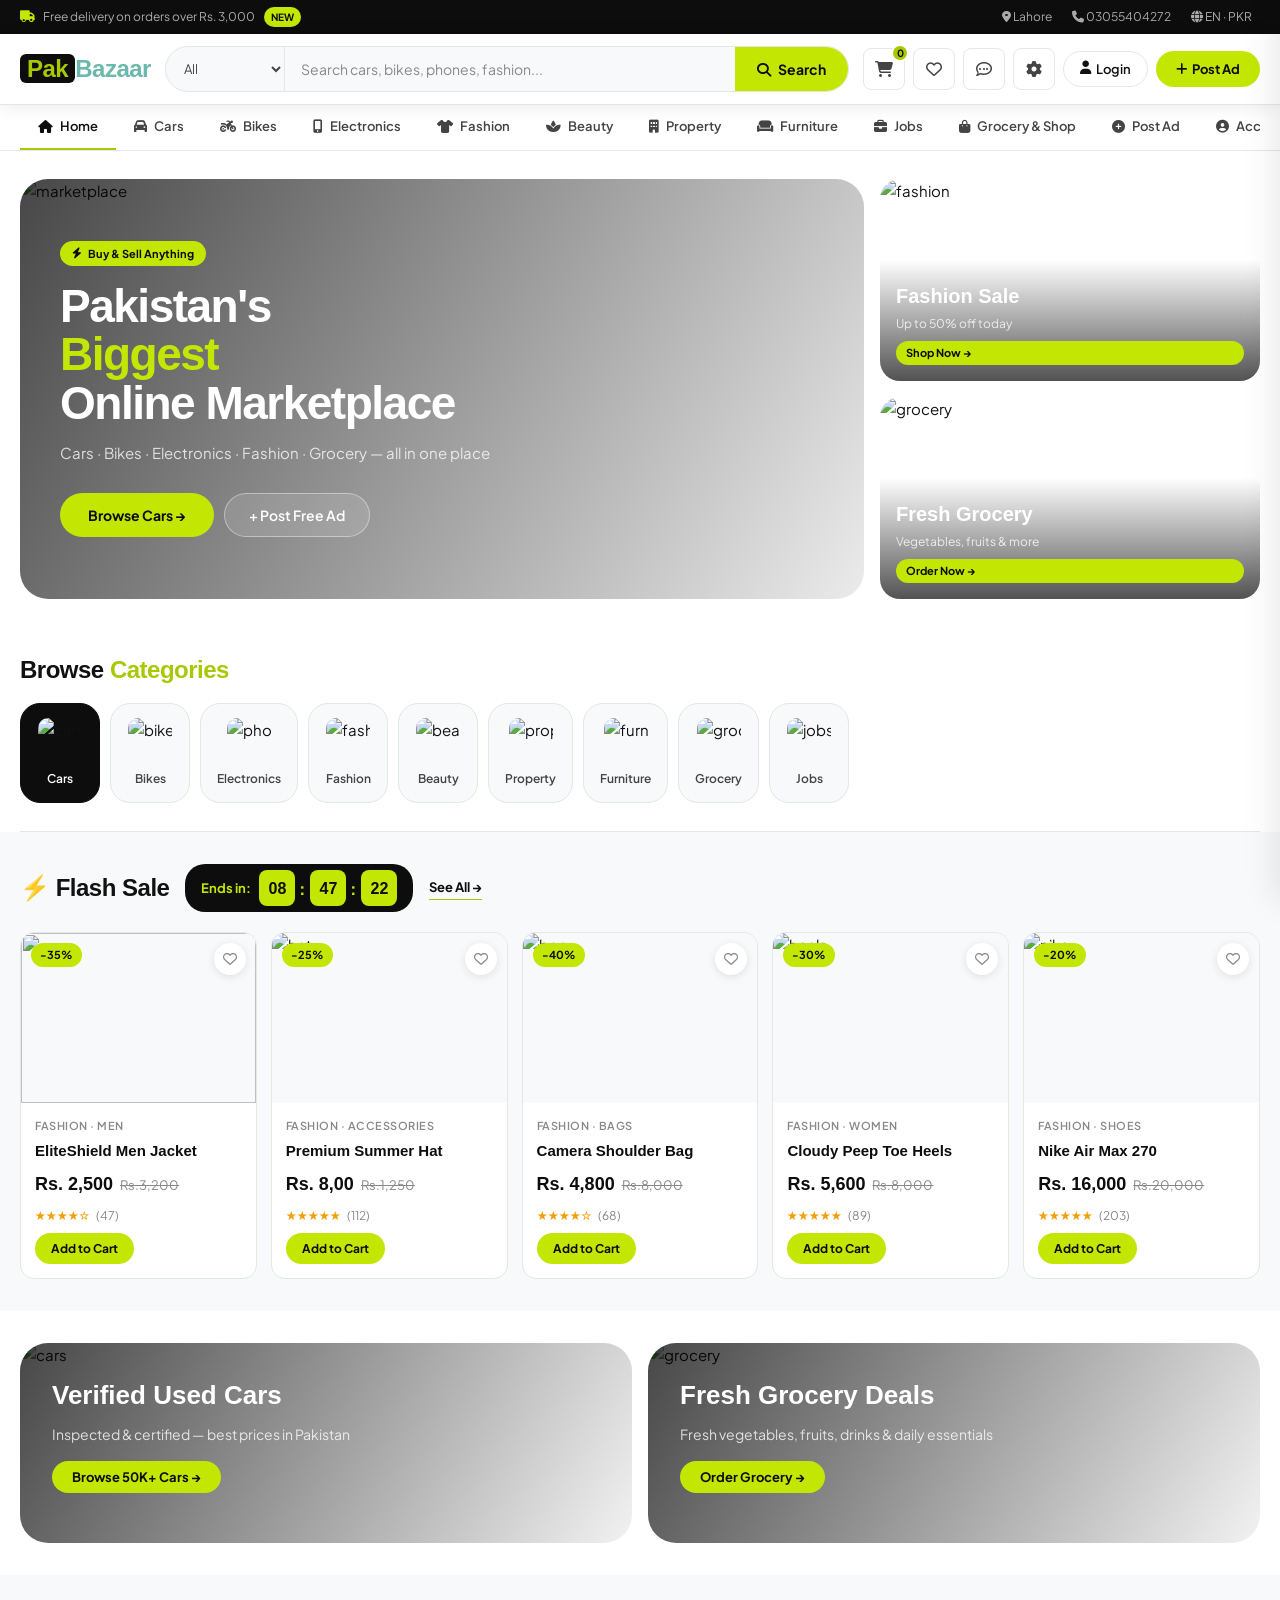
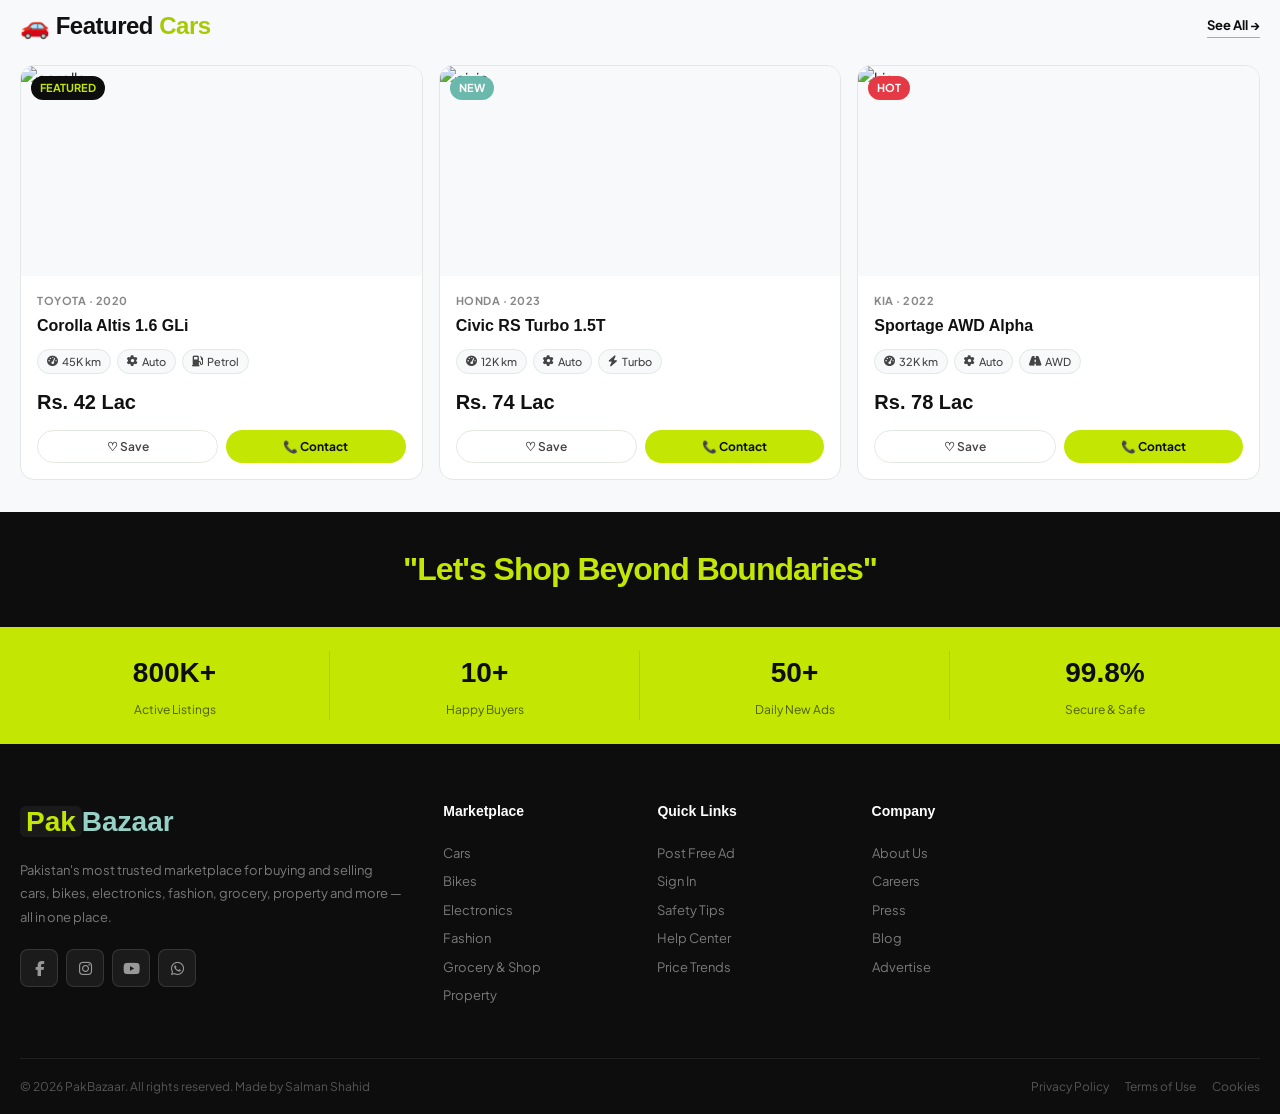
==== pakbazaar Website Project/index.html @ 48448689 "Pakistan first Online Marketplace" ====
<!DOCTYPE html>
<html lang="en">
<head>
  <meta charset="UTF-8">
  <meta name="viewport" content="width=device-width, initial-scale=1.0">
  <title>PakBazaar — Pakistan's Biggest Online Marketplace</title>
  <link href="https://fonts.googleapis.com/css2?family=Clash+Display:wght@400;500;600;700&family=Plus+Jakarta+Sans:wght@300;400;500;600;700&display=swap" rel="stylesheet">
  <link rel="stylesheet" href="https://cdnjs.cloudflare.com/ajax/libs/font-awesome/6.5.0/css/all.min.css">
  <link rel="stylesheet" href="css/style.css">
</head>
<body>

<div id="lbar"></div>
<div id="toast-wrap"></div>

<!-- ════════════════════════════════════════════
     SETTINGS MODAL
════════════════════════════════════════════ -->
<div class="modal-overlay" id="settingsModal">
  <div class="modal">
    <div class="modal-hd">
      <h3>⚙️ Settings</h3>
      <button class="modal-x" onclick="closeModal('settingsModal')">✕</button>
    </div>
    <div class="setting-sec">
      <h4>Theme</h4>
      <div class="theme-picks">
        <div class="tpick on" data-theme="light" onclick="setTheme('light',this)"><div class="swatch" style="background:#f8f9fa;border:2px solid #c3e703"></div>☀️ Light</div>
        <div class="tpick" data-theme="dark"  onclick="setTheme('dark',this)"><div class="swatch" style="background:#111;border:2px solid #c3e703"></div>🌙 Dark</div>
        <div class="tpick" data-theme="teal"  onclick="setTheme('teal',this)"><div class="swatch" style="background:#0d1a18;border:2px solid #96d1c7"></div>🌊 Teal</div>
        <div class="tpick" data-theme="warm"  onclick="setTheme('warm',this)"><div class="swatch" style="background:#1a0d00;border:2px solid #f59e0b"></div>🔥 Warm</div>
      </div>
    </div>
    <div class="setting-sec">
      <h4>Preferences</h4>
      <div class="tog-row"><div class="tog-info"><span>Featured Listings First</span><p>Show featured ads at the top</p></div><button class="toggle on" onclick="this.classList.toggle('on')"></button></div>
      <div class="tog-row"><div class="tog-info"><span>Push Notifications</span><p>Alerts for new ads &amp; messages</p></div><button class="toggle on" onclick="this.classList.toggle('on')"></button></div>
      <div class="tog-row"><div class="tog-info"><span>Email Alerts</span><p>Updates on saved searches</p></div><button class="toggle" onclick="this.classList.toggle('on')"></button></div>
      <div class="tog-row"><div class="tog-info"><span>Show Seller Phone</span><p>Display seller phone on listings</p></div><button class="toggle on" onclick="this.classList.toggle('on')"></button></div>
    </div>
    <div class="setting-sec">
      <h4>Language &amp; Region</h4>
      <div class="form-r2" style="display:grid;grid-template-columns:1fr 1fr;gap:12px">
        <div class="fgrp"><label class="fgrp label">Language</label><select class="finp"><option>English</option><option>اردو</option></select></div>
        <div class="fgrp"><label class="fgrp label">Currency</label><select class="finp"><option>PKR (Rs.)</option><option>USD ($)</option></select></div>
      </div>
    </div>
    <button class="btn-save-settings" onclick="saveSettings()">Save Changes</button>
  </div>
</div>

<!-- ════════════════════════════════════════════
     LOGIN / REGISTER MODAL
════════════════════════════════════════════ -->
<div class="modal-overlay" id="loginModal">
  <div class="modal" style="max-width:460px;width:100%">
    <div class="modal-hd">
      <h3 id="loginModalTitle">Welcome to PakBazaar 👋</h3>
      <button class="modal-x" onclick="closeModal('loginModal')">✕</button>
    </div>

    <!-- TABS -->
    <div class="login-tabs">
      <button class="ltab on" onclick="switchLoginTab('login',this)">Sign In</button>
      <button class="ltab" onclick="switchLoginTab('register',this)">Create Account</button>
    </div>

    <!-- ── SIGN IN FORM ── -->
    <div id="loginFormBody">
      <div class="fgrp" style="margin-bottom:14px">
        <label style="font-size:13px;font-weight:600;color:var(--text2);display:block;margin-bottom:5px">Email / Phone Number</label>
        <input type="text" id="loginEmail" class="finp" placeholder="Enter your email or phone">
      </div>
      <div class="fgrp" style="margin-bottom:16px">
        <label style="font-size:13px;font-weight:600;color:var(--text2);display:block;margin-bottom:5px">Password</label>
        <div style="position:relative">
          <input type="password" id="loginPass" class="finp" placeholder="Enter your password" style="padding-right:44px">
          <button onclick="togglePassVis('loginPass',this)" style="position:absolute;right:12px;top:50%;transform:translateY(-50%);background:none;border:none;color:var(--text3);cursor:pointer;font-size:15px"><i class="fas fa-eye"></i></button>
        </div>
      </div>
      <div style="display:flex;justify-content:space-between;align-items:center;margin-bottom:20px;font-size:13px">
        <label style="display:flex;align-items:center;gap:6px;cursor:pointer">
          <input type="checkbox" style="accent-color:var(--lime-dark)"> Remember me
        </label>
        <a href="#" style="color:var(--lime-dark);font-weight:600;text-decoration:none" onclick="toast('Password reset link sent!','inf')">Forgot password?</a>
      </div>
      <button class="btn-login-sub" onclick="doLogin()">
        <i class="fas fa-sign-in-alt" style="margin-right:8px"></i>Sign In
      </button>
      <div class="divider">or continue with</div>
      <div class="social-login">
        <button class="soc-btn" onclick="toast('Google login coming soon','inf')"><i class="fab fa-google" style="color:#ea4335"></i> Google</button>
        <button class="soc-btn" onclick="toast('Facebook login coming soon','inf')"><i class="fab fa-facebook" style="color:#1877f2"></i> Facebook</button>
      </div>
      <p style="text-align:center;margin-top:16px;font-size:13px;color:var(--text3)">
        New here? <a href="#" style="color:var(--lime-dark);font-weight:700;text-decoration:none" onclick="document.querySelectorAll('.ltab')[1].click()">Create a free account →</a>
      </p>
    </div>

    <!-- ── REGISTER FORM ── -->
    <div id="registerFormBody" style="display:none">
      <div style="display:grid;grid-template-columns:1fr 1fr;gap:12px;margin-bottom:12px">
        <div class="fgrp">
          <label style="font-size:13px;font-weight:600;color:var(--text2);display:block;margin-bottom:5px">First Name *</label>
          <input type="text" id="regFname" class="finp" placeholder="First name">
        </div>
        <div class="fgrp">
          <label style="font-size:13px;font-weight:600;color:var(--text2);display:block;margin-bottom:5px">Last Name</label>
          <input type="text" id="regLname" class="finp" placeholder="Last name">
        </div>
      </div>
      <div class="fgrp" style="margin-bottom:12px">
        <label style="font-size:13px;font-weight:600;color:var(--text2);display:block;margin-bottom:5px">Email Address *</label>
        <input type="email" id="regEmail" class="finp" placeholder="your@email.com">
      </div>
      <div class="fgrp" style="margin-bottom:12px">
        <label style="font-size:13px;font-weight:600;color:var(--text2);display:block;margin-bottom:5px">Phone Number *</label>
        <input type="tel" id="regPhone" class="finp" placeholder="03XX-XXXXXXX">
      </div>
      <div class="fgrp" style="margin-bottom:12px">
        <label style="font-size:13px;font-weight:600;color:var(--text2);display:block;margin-bottom:5px">Password * <small style="color:var(--text3)">(min 6 characters)</small></label>
        <div style="position:relative">
          <input type="password" id="regPass" class="finp" placeholder="Create a strong password" style="padding-right:44px">
          <button onclick="togglePassVis('regPass',this)" style="position:absolute;right:12px;top:50%;transform:translateY(-50%);background:none;border:none;color:var(--text3);cursor:pointer;font-size:15px"><i class="fas fa-eye"></i></button>
        </div>
      </div>
      <div class="fgrp" style="margin-bottom:20px">
        <label style="font-size:13px;font-weight:600;color:var(--text2);display:block;margin-bottom:5px">Confirm Password *</label>
        <input type="password" id="regPass2" class="finp" placeholder="Re-enter password">
      </div>
      <div style="background:rgba(195,231,3,0.08);border:1px solid rgba(195,231,3,0.25);border-radius:var(--r-sm);padding:12px;margin-bottom:16px;font-size:12px;color:var(--text2)">
        <i class="fas fa-shield-alt" style="color:var(--lime-dark);margin-right:6px"></i>
        Your data is safe. We never share personal info with third parties.
      </div>
      <button class="btn-login-sub" onclick="doRegister()">
        <i class="fas fa-user-plus" style="margin-right:8px"></i>Create Free Account
      </button>
      <p style="text-align:center;margin-top:14px;font-size:13px;color:var(--text3)">
        Already have an account? <a href="#" style="color:var(--lime-dark);font-weight:700;text-decoration:none" onclick="document.querySelectorAll('.ltab')[0].click()">Sign In →</a>
      </p>
    </div>

  </div>
</div>

<!-- ════════════════════════════════════════════
     CART PANEL
════════════════════════════════════════════ -->
<div class="cart-bg" id="cartBg"></div>
<div class="cart-panel" id="cartPanel">
  <div class="cart-hd">
    <h3>🛒 Cart (<span id="cCount">0</span>)</h3>
    <button class="modal-x" onclick="toggleCart()">✕</button>
  </div>
  <div class="cart-body" id="cartBody"></div>
  <div class="cart-ft">
    <div class="cart-total-row">
      <span>Total</span>
      <strong id="cartTotal">Rs. 0</strong>
    </div>
    <button class="btn-checkout" onclick="toast('Checkout coming soon! 🎉','inf');toggleCart()">Proceed to Checkout →</button>
  </div>
</div>

<!-- ════════════════════════════════════════════
     TOP BAR
════════════════════════════════════════════ -->
<div class="topbar">
  <div class="wrap">
    <div class="topbar-left">
      <i class="fas fa-truck" style="color:var(--lime)"></i>&nbsp;
      Free delivery on orders over Rs. 3,000
      <span class="topbar-pill">NEW</span>
    </div>
    <div class="topbar-right">
      <a href="#"><i class="fas fa-map-marker-alt"></i> Lahore</a>
      <a href="#"><i class="fas fa-phone"></i> 03055404272</a>
      <a href="#" onclick="openModal('settingsModal')"><i class="fas fa-globe"></i> EN · PKR</a>
    </div>
  </div>
</div>

<!-- ════════════════════════════════════════════
     HEADER
════════════════════════════════════════════ -->
<header>
  <div class="wrap">
    <div class="header-inner">

      <!-- Logo -->
      <a class="logo" href="#" onclick="navGo(document.querySelectorAll('.nitem')[0],'home')">
        <span class="logo-pak">Pak</span><span class="logo-baz">Bazaar</span>
      </a>

      <!-- Search -->
      <div class="search-bar">
        <select class="search-cat" onchange="updateSearchPlaceholder(this)">
          <option>All</option>
          <option>Cars</option>
          <option>Bikes</option>
          <option>Electronics</option>
          <option>Fashion</option>
          <option>Property</option>
          <option>Grocery</option>
        </select>
        <input type="text" class="search-inp" id="mainSearch" placeholder="Search cars, bikes, phones, fashion...">
        <button class="search-btn" onclick="doSearch()">
          <i class="fas fa-search"></i> Search
        </button>
      </div>

      <!-- Actions -->
      <div class="hdr-actions">
        <button class="hbtn" onclick="toggleCart()" title="Cart">
          <i class="fas fa-shopping-cart"></i>
          <span class="hbdg" id="cBadge">0</span>
        </button>
        <button class="hbtn" onclick="toast('Wishlist: 0 items','inf')" title="Wishlist">
          <i class="far fa-heart"></i>
        </button>
        <button class="hbtn" onclick="toast('No new messages','inf')" title="Messages">
          <i class="far fa-comment-dots"></i>
        </button>
        <button class="hbtn" onclick="openModal('settingsModal')" title="Settings">
          <i class="fas fa-cog"></i>
        </button>

        <!-- Login Button (shown when logged out) -->
        <button class="btn-login" id="headerLoginBtn" onclick="openModal('loginModal')">
          <i class="fas fa-user" style="margin-right:5px"></i>Login
        </button>

        <!-- User Chip (shown when logged in) -->
        <div class="user-chip" id="headerUserChip" onclick="navGo(document.querySelectorAll('.nitem')[11],'profile')">
          <div class="user-av" id="headerUserAv">?</div>
          <span class="user-name" id="headerUserName">User</span>
          <i class="fas fa-chevron-down" style="font-size:10px;color:var(--text3)"></i>
        </div>

        <button class="btn-post-ad" onclick="navGo(null,'sell')">
          <i class="fas fa-plus" style="margin-right:5px"></i>Post Ad
        </button>
      </div>
    </div>
  </div>
</header>

<!-- ════════════════════════════════════════════
     NAVIGATION
════════════════════════════════════════════ -->
<nav>
  <div class="wrap">
    <div class="nav-inner">
      <a class="nitem active" onclick="navGo(this,'home')"><i class="fas fa-home"></i> Home</a>
      <a class="nitem" onclick="navGo(this,'cars')"><i class="fas fa-car"></i> Cars</a>
      <a class="nitem" onclick="navGo(this,'bikes')"><i class="fas fa-motorcycle"></i> Bikes</a>
      <a class="nitem" onclick="navGo(this,'electronics')"><i class="fas fa-mobile-alt"></i> Electronics</a>
      <a class="nitem" onclick="navGo(this,'fashion')"><i class="fas fa-tshirt"></i> Fashion</a>
      <a class="nitem" onclick="navGo(this,'beauty')"><i class="fas fa-spa"></i> Beauty</a>
      <a class="nitem" onclick="navGo(this,'property')"><i class="fas fa-building"></i> Property</a>
      <a class="nitem" onclick="navGo(this,'furniture')"><i class="fas fa-couch"></i> Furniture</a>
      <a class="nitem" onclick="navGo(this,'jobs')"><i class="fas fa-briefcase"></i> Jobs</a>
      <a class="nitem" onclick="navGo(this,'shop')"><i class="fas fa-shopping-bag"></i> Grocery &amp; Shop</a>
      <a class="nitem" onclick="navGo(this,'sell')"><i class="fas fa-plus-circle"></i> Post Ad</a>
      <a class="nitem" onclick="navGo(this,'profile')"><i class="fas fa-user-circle"></i> Account</a>
    </div>
  </div>
</nav>

<!-- ════════════════════════════════════════════
     PAGE SECTIONS
════════════════════════════════════════════ -->

<!-- ── HOME ── -->
<div id="page-home" class="page-sec active fade-up">
  <div class="wrap">
    <div class="hero-section">
      <div class="hero-grid">
        <div class="hero-main" onclick="navGo(document.querySelectorAll('.nitem')[1],'cars')">
          <img src="https://images.unsplash.com/photo-1544636331-e26879cd4d9b?w=900&h=500&fit=crop" alt="marketplace">
          <div class="hero-overlay"></div>
          <div class="hero-content">
            <div class="hero-tag"><i class="fas fa-bolt"></i> Buy &amp; Sell Anything</div>
            <h1 class="hero-h1">Pakistan's<br><em>Biggest</em><br>Online Marketplace</h1>
            <p class="hero-sub">Cars · Bikes · Electronics · Fashion · Grocery — all in one place</p>
            <div class="hero-btns">
              <button class="hbtn-solid" onclick="event.stopPropagation();navGo(document.querySelectorAll('.nitem')[1],'cars')">Browse Cars →</button>
              <button class="hbtn-ghost" onclick="event.stopPropagation();navGo(null,'sell')">+ Post Free Ad</button>
            </div>
          </div>
        </div>
        <div class="hero-side">
          <div class="hero-card" onclick="navGo(document.querySelectorAll('.nitem')[4],'fashion')">
            <img src="https://images.unsplash.com/photo-1512436991641-6745cdb1723f?w=500&h=260&fit=crop" alt="fashion">
            <div class="hero-card-ov"></div>
            <div class="hero-card-body"><h3>Fashion Sale</h3><p>Up to 50% off today</p><span class="hero-card-badge">Shop Now →</span></div>
          </div>
          <div class="hero-card" onclick="navGo(document.querySelectorAll('.nitem')[9],'shop')">
            <img src="https://images.unsplash.com/photo-1542838132-92c53300491e?w=500&h=260&fit=crop" alt="grocery">
            <div class="hero-card-ov"></div>
            <div class="hero-card-body"><h3>Fresh Grocery</h3><p>Vegetables, fruits &amp; more</p><span class="hero-card-badge">Order Now →</span></div>
          </div>
        </div>
      </div>
    </div>
  </div>

  <!-- CATEGORY STRIP -->
  <div class="wrap">
    <div class="cat-strip">
      <div class="sec-head" style="margin-bottom:14px"><h2 class="sec-title">Browse <span>Categories</span></h2></div>
      <div class="cat-scroll">
        <div class="cat-pill active" onclick="navGo(document.querySelectorAll('.nitem')[1],'cars')"><img src="https://images.unsplash.com/photo-1492144534655-ae79c964c9d7?w=80&h=80&fit=crop" alt="cars"><span>Cars</span></div>
        <div class="cat-pill" onclick="navGo(document.querySelectorAll('.nitem')[2],'bikes')"><img src="https://images.unsplash.com/photo-1568772585407-9361f9bf3a87?w=80&h=80&fit=crop" alt="bikes"><span>Bikes</span></div>
        <div class="cat-pill" onclick="navGo(document.querySelectorAll('.nitem')[3],'electronics')"><img src="https://images.unsplash.com/photo-1511707171634-5f897ff02aa9?w=80&h=80&fit=crop" alt="phones"><span>Electronics</span></div>
        <div class="cat-pill" onclick="navGo(document.querySelectorAll('.nitem')[4],'fashion')"><img src="https://images.unsplash.com/photo-1445205170230-053b83016050?w=80&h=80&fit=crop" alt="fashion"><span>Fashion</span></div>
        <div class="cat-pill" onclick="navGo(document.querySelectorAll('.nitem')[5],'beauty')"><img src="https://images.unsplash.com/photo-1522335789203-aabd1fc54bc9?w=80&h=80&fit=crop" alt="beauty"><span>Beauty</span></div>
        <div class="cat-pill" onclick="navGo(document.querySelectorAll('.nitem')[6],'property')"><img src="https://images.unsplash.com/photo-1560518883-ce09059eeffa?w=80&h=80&fit=crop" alt="property"><span>Property</span></div>
        <div class="cat-pill" onclick="navGo(document.querySelectorAll('.nitem')[7],'furniture')"><img src="https://images.unsplash.com/photo-1555041469-a586c61ea9bc?w=80&h=80&fit=crop" alt="furniture"><span>Furniture</span></div>
        <div class="cat-pill" onclick="navGo(document.querySelectorAll('.nitem')[9],'shop')"><img src="https://images.unsplash.com/photo-1542838132-92c53300491e?w=80&h=80&fit=crop" alt="grocery"><span>Grocery</span></div>
        <div class="cat-pill" onclick="navGo(document.querySelectorAll('.nitem')[8],'jobs')"><img src="https://images.unsplash.com/photo-1454165804606-c3d57bc86b40?w=80&h=80&fit=crop" alt="jobs"><span>Jobs</span></div>
      </div>
    </div>
  </div>

  <!-- FLASH SALE -->
  <div class="flash-section">
    <div class="wrap">
      <div class="flash-head">
        <h2 class="sec-title">⚡ Flash Sale</h2>
        <div class="flash-tag">Ends in: <div class="countdown"><div class="cd-block" id="cdH">08</div><span class="cd-sep">:</span><div class="cd-block" id="cdM">47</div><span class="cd-sep">:</span><div class="cd-block" id="cdS">23</div></div></div>
        <a class="see-all" onclick="navGo(document.querySelectorAll('.nitem')[4],'fashion')">See All →</a>
      </div>
      <div class="grid-5">
        <div class="pcard"><div class="pcard-img pcard-img-sm"><img src="https://tse3.mm.bing.net/th/id/OIP.BrN7P2YJY-Qd3UQMEGteCgHaHa?w=800&h=800&rs=1&pid=ImgDetMain&o=7&rm=3 alt="jacket"><span class="badge badge-sale">-35%</span><button class="pcard-wish" onclick="toggleWish(this)"><i class="far fa-heart"></i></button></div><div class="pcard-body"><div class="pcard-cat">Fashion · Men</div><div class="pcard-name">EliteShield Men Jacket</div><div class="pcard-price-wrap"><span class="pcard-price">Rs. 2,500</span><span class="pcard-old">Rs.3,200</span></div><div class="pcard-stars">★★★★☆ <span>(47)</span></div><button class="btn-lime" onclick="addToCart('EliteShield Jacket',8500,'https://images.unsplash.com/photo-1495707902641-75cac588d2e9?w=150&h=150&fit=crop')">Add to Cart</button></div></div>
        <div class="pcard"><div class="pcard-img pcard-img-sm"><img src="https://images.unsplash.com/photo-1521369909029-2afed882baee?w=350&h=200&fit=crop" alt="hat"><span class="badge badge-sale">-25%</span><button class="pcard-wish" onclick="toggleWish(this)"><i class="far fa-heart"></i></button></div><div class="pcard-body"><div class="pcard-cat">Fashion · Accessories</div><div class="pcard-name">Premium Summer Hat</div><div class="pcard-price-wrap"><span class="pcard-price">Rs. 8,00</span><span class="pcard-old">Rs.1,250</span></div><div class="pcard-stars">★★★★★ <span>(112)</span></div><button class="btn-lime" onclick="addToCart('Summer Hat',2200,'https://images.unsplash.com/photo-1521369909029-2afed882baee?w=150&h=150&fit=crop')">Add to Cart</button></div></div>
        <div class="pcard"><div class="pcard-img pcard-img-sm"><img src="https://images.unsplash.com/photo-1553062407-98eeb64c6a62?w=350&h=200&fit=crop" alt="bag"><span class="badge badge-sale">-40%</span><button class="pcard-wish" onclick="toggleWish(this)"><i class="far fa-heart"></i></button></div><div class="pcard-body"><div class="pcard-cat">Fashion · Bags</div><div class="pcard-name">Camera Shoulder Bag</div><div class="pcard-price-wrap"><span class="pcard-price">Rs. 4,800</span><span class="pcard-old">Rs.8,000</span></div><div class="pcard-stars">★★★★☆ <span>(68)</span></div><button class="btn-lime" onclick="addToCart('Shoulder Bag',4800,'https://images.unsplash.com/photo-1553062407-98eeb64c6a62?w=150&h=150&fit=crop')">Add to Cart</button></div></div>
        <div class="pcard"><div class="pcard-img pcard-img-sm"><img src="https://images.unsplash.com/photo-1543163521-1bf539c55dd2?w=350&h=200&fit=crop" alt="heels"><span class="badge badge-sale">-30%</span><button class="pcard-wish" onclick="toggleWish(this)"><i class="far fa-heart"></i></button></div><div class="pcard-body"><div class="pcard-cat">Fashion · Women</div><div class="pcard-name">Cloudy Peep Toe Heels</div><div class="pcard-price-wrap"><span class="pcard-price">Rs. 5,600</span><span class="pcard-old">Rs.8,000</span></div><div class="pcard-stars">★★★★★ <span>(89)</span></div><button class="btn-lime" onclick="addToCart('Peep Toe Heels',5600,'https://images.unsplash.com/photo-1543163521-1bf539c55dd2?w=150&h=150&fit=crop')">Add to Cart</button></div></div>
        <div class="pcard"><div class="pcard-img pcard-img-sm"><img src="https://images.unsplash.com/photo-1542291026-7eec264c27ff?w=350&h=200&fit=crop" alt="nike"><span class="badge badge-sale">-20%</span><button class="pcard-wish" onclick="toggleWish(this)"><i class="far fa-heart"></i></button></div><div class="pcard-body"><div class="pcard-cat">Fashion · Shoes</div><div class="pcard-name">Nike Air Max 270</div><div class="pcard-price-wrap"><span class="pcard-price">Rs. 16,000</span><span class="pcard-old">Rs.20,000</span></div><div class="pcard-stars">★★★★★ <span>(203)</span></div><button class="btn-lime" onclick="addToCart('Nike Air Max 270',16000,'https://images.unsplash.com/photo-1542291026-7eec264c27ff?w=150&h=150&fit=crop')">Add to Cart</button></div></div>
      </div>
    </div>
  </div>

  <!-- PROMO BANNERS -->
  <div class="wrap">
    <div class="promo-row">
      <div class="promo-card" onclick="navGo(document.querySelectorAll('.nitem')[1],'cars')"><img src="https://images.unsplash.com/photo-1503376780353-7e6692767b70?w=700&h=260&fit=crop" alt="cars"><div class="promo-ov"></div><div class="promo-body"><h3>Verified Used Cars</h3><p>Inspected &amp; certified — best prices in Pakistan</p><button class="btn-promo">Browse 50K+ Cars →</button></div></div>
      <div class="promo-card" onclick="navGo(document.querySelectorAll('.nitem')[9],'shop')"><img src="https://images.unsplash.com/photo-1542838132-92c53300491e?w=700&h=260&fit=crop" alt="grocery"><div class="promo-ov"></div><div class="promo-body"><h3>Fresh Grocery Deals</h3><p>Fresh vegetables, fruits, drinks &amp; daily essentials</p><button class="btn-promo">Order Grocery →</button></div></div>
    </div>
  </div>

  <!-- FEATURED CARS -->
  <div style="background:var(--off);padding:32px 0">
    <div class="wrap">
      <div class="sec-head"><h2 class="sec-title">🚗 Featured <span>Cars</span></h2><a class="see-all" onclick="navGo(document.querySelectorAll('.nitem')[1],'cars')">See All →</a></div>
      <div class="grid-3">
        <div class="car-card"><div class="car-img-wrap" style="position:relative;height:210px;overflow:hidden"><img src="https://cache2.pakwheels.com/ad_pictures/7409/toyota-corolla-altis-1-6-automatic-2020-74094989.jpg" alt="corolla" style="width:100%;height:100%;object-fit:cover"><span class="badge badge-feat" style="position:absolute;top:10px;left:10px">FEATURED</span></div><div class="car-body" style="padding:16px"><div class="car-make">Toyota · 2020</div><div class="car-name" style="font-family:var(--font-head);font-size:16px;font-weight:700;margin:3px 0 10px">Corolla Altis 1.6 GLi</div><div class="car-specs"><span class="car-spec"><i class="fas fa-tachometer-alt"></i> 45K km</span><span class="car-spec"><i class="fas fa-cog"></i> Auto</span><span class="car-spec"><i class="fas fa-gas-pump"></i> Petrol</span></div><div class="car-price">Rs. 42 Lac</div><div class="car-foot" style="display:flex;gap:8px"><button class="btn-outline" onclick="toggleWish(this)" style="flex:1">♡ Save</button><button class="btn-lime" onclick="toast('Contact opened','inf')" style="flex:1">📞 Contact</button></div></div></div>
        <div class="car-card"><div class="car-img-wrap" style="position:relative;height:210px;overflow:hidden"><img src="https://carsforsalepk.com/wp-content/uploads/2024/07/Honda-Civic-RS-Turbo.webp" alt="civic" style="width:100%;height:100%;object-fit:cover"><span class="badge badge-new" style="position:absolute;top:10px;left:10px">NEW</span></div><div class="car-body" style="padding:16px"><div class="car-make">Honda · 2023</div><div class="car-name" style="font-family:var(--font-head);font-size:16px;font-weight:700;margin:3px 0 10px">Civic RS Turbo 1.5T</div><div class="car-specs"><span class="car-spec"><i class="fas fa-tachometer-alt"></i> 12K km</span><span class="car-spec"><i class="fas fa-cog"></i> Auto</span><span class="car-spec"><i class="fas fa-bolt"></i> Turbo</span></div><div class="car-price">Rs. 74 Lac</div><div class="car-foot" style="display:flex;gap:8px"><button class="btn-outline" onclick="toggleWish(this)" style="flex:1">♡ Save</button><button class="btn-lime" onclick="toast('Contact opened','inf')" style="flex:1">📞 Contact</button></div></div></div>
        <div class="car-card"><div class="car-img-wrap" style="position:relative;height:210px;overflow:hidden"><img src="https://static.wixstatic.com/media/298a38_80c72536e4b741b6943f39ed561b6866~mv2.jpg/v1/fill/w_1280,h_712,al_c/298a38_80c72536e4b741b6943f39ed561b6866~mv2.jpg" alt="kia" style="width:100%;height:100%;object-fit:cover"><span class="badge badge-hot" style="position:absolute;top:10px;left:10px">HOT</span></div><div class="car-body" style="padding:16px"><div class="car-make">Kia · 2022</div><div class="car-name" style="font-family:var(--font-head);font-size:16px;font-weight:700;margin:3px 0 10px">Sportage AWD Alpha</div><div class="car-specs"><span class="car-spec"><i class="fas fa-tachometer-alt"></i> 32K km</span><span class="car-spec"><i class="fas fa-cog"></i> Auto</span><span class="car-spec"><i class="fas fa-road"></i> AWD</span></div><div class="car-price">Rs. 78 Lac</div><div class="car-foot" style="display:flex;gap:8px"><button class="btn-outline" onclick="toggleWish(this)" style="flex:1">♡ Save</button><button class="btn-lime" onclick="toast('Contact opened','inf')" style="flex:1">📞 Contact</button></div></div></div>
      </div>
    </div>
  </div>
<!-- QUOTE -->
  <div class="quote-strip"><div class="wrap"><blockquote>"Let's Shop Beyond Boundaries"</blockquote></div></div>
  <!-- STATS -->
  <div class="stats-bar">
    <div class="wrap">
      <div class="stats-inner">
        <div class="stat-item"><strong>800K+</strong><span>Active Listings</span></div>
        <div class="stat-item"><strong>10+</strong><span>Happy Buyers</span></div>
        <div class="stat-item"><strong>50+</strong><span>Daily New Ads</span></div>
        <div class="stat-item"><strong>99.8%</strong><span>Secure &amp; Safe</span></div>
      </div>
    </div>
  </div>
</div>
<!-- END HOME -->

<!-- Other pages injected by pages.js -->
<div id="page-cars"        class="page-sec fade-up"></div>
<div id="page-bikes"       class="page-sec fade-up"></div>
<div id="page-electronics" class="page-sec fade-up"></div>
<div id="page-fashion"     class="page-sec fade-up"></div>
<div id="page-beauty"      class="page-sec fade-up"></div>
<div id="page-property"    class="page-sec fade-up"></div>
<div id="page-furniture"   class="page-sec fade-up"></div>
<div id="page-jobs"        class="page-sec fade-up"></div>
<div id="page-shop"        class="page-sec fade-up"></div>
<div id="page-sell"        class="page-sec fade-up"></div>
<div id="page-profile"     class="page-sec fade-up"></div>

<!-- ════════════════════════════════════════════
     FOOTER
════════════════════════════════════════════ -->
<footer>
  <div class="wrap">
    <div class="footer-grid">
      <div>
        <div class="flogo"><span class="fl-pak">Pak</span><span class="fl-baz">Bazaar</span></div>
        <p class="fdesc">Pakistan's most trusted marketplace for buying and selling cars, bikes, electronics, fashion, grocery, property and more — all in one place.</p>
        <div class="fsocial">
          <a class="fsc" href="#"><i class="fab fa-facebook-f"></i></a>
          <a class="fsc" href="#"><i class="fab fa-instagram"></i></a>
          <a class="fsc" href="#"><i class="fab fa-youtube"></i></a>
          <a class="fsc" href="#"><i class="fab fa-whatsapp"></i></a>
        </div>
      </div>
      <div class="fcol"><h4>Marketplace</h4><ul><li><a href="#" onclick="navGo(null,'cars')">Cars</a></li><li><a href="#" onclick="navGo(null,'bikes')">Bikes</a></li><li><a href="#" onclick="navGo(null,'electronics')">Electronics</a></li><li><a href="#" onclick="navGo(null,'fashion')">Fashion</a></li><li><a href="#" onclick="navGo(null,'shop')">Grocery &amp; Shop</a></li><li><a href="#" onclick="navGo(null,'property')">Property</a></li></ul></div>
      <div class="fcol"><h4>Quick Links</h4><ul><li><a href="#" onclick="navGo(null,'sell')">Post Free Ad</a></li><li><a href="#" onclick="openModal('loginModal')">Sign In</a></li><li><a href="#">Safety Tips</a></li><li><a href="#">Help Center</a></li><li><a href="#">Price Trends</a></li></ul></div>
      <div class="fcol"><h4>Company</h4><ul><li><a href="#">About Us</a></li><li><a href="#">Careers</a></li><li><a href="#">Press</a></li><li><a href="#">Blog</a></li><li><a href="#">Advertise</a></li></ul></div>
     
    </div>
    <div class="fbot">
      <span>© 2026 PakBazaar. All rights reserved. Made by Salman Shahid</span>
      <div><a href="#">Privacy Policy</a><a href="#">Terms of Use</a><a href="#">Cookies</a></div>
    </div>
  </div>
</footer>

<!-- ════════════════════════════════════════════
     SCRIPTS
════════════════════════════════════════════ -->
<script src="js/main.js"></script>
<script src="js/pages.js"></script>

<!-- Extra inline helpers -->
<script>
// Password visibility toggle
function togglePassVis(inputId, btn) {
  const inp = document.getElementById(inputId);
  if (!inp) return;
  if (inp.type === 'password') {
    inp.type = 'text';
    btn.innerHTML = '<i class="fas fa-eye-slash"></i>';
  } else {
    inp.type = 'password';
    btn.innerHTML = '<i class="fas fa-eye"></i>';
  }
}

// Update header user avatar initials when user logs in
const _origRefresh = window.refreshAuthUI;
window.refreshAuthUI = function() {
  if (_origRefresh) _origRefresh();
  const user = getCurrentUser();
  const avEl = document.getElementById('headerUserAv');
  if (avEl && user) avEl.textContent = user.avatar || '?';
  // Also re-render profile if on profile page
  if (document.getElementById('profileContent')) renderProfileContent();
};
</script>
</body>
</html>
---- pakbazaar Website Project/css/style.css ----
/* ================================================================
   PakBazaar — Main Stylesheet
   ================================================================ */

:root {
  --lime: #c3e703;
  --lime-dark: #a8c902;
  --lime-light: #d4f229;
  --teal: #96d1c7;
  --teal-dark: #6bb8ac;
  --ink: #0d0d0d;
  --ink2: #1a1a1a;
  --ink3: #2a2a2a;
  --white: #ffffff;
  --off: #f8f9fa;
  --off2: #f0f2f0;
  --border: #e2e8e2;
  --border2: #d4dbd4;
  --text: #111111;
  --text2: #444444;
  --text3: #888888;
  --red: #e63946;
  --green: #2ec27e;
  --blue: #3b82f6;
  --amber: #f59e0b;
  --shadow: 0 2px 16px rgba(0,0,0,0.08);
  --shadow-md: 0 4px 28px rgba(0,0,0,0.12);
  --shadow-lg: 0 8px 48px rgba(0,0,0,0.16);
  --r: 14px;
  --r-sm: 8px;
  --r-lg: 20px;
  --r-xl: 28px;
  --font-head: 'Clash Display', sans-serif;
  --font-body: 'Plus Jakarta Sans', sans-serif;
}

/* ── RESET ── */
*, *::before, *::after { margin: 0; padding: 0; box-sizing: border-box; }
html { scroll-behavior: smooth; }
body {
  font-family: var(--font-body);
  background: var(--white);
  color: var(--text);
  font-size: 15px;
  line-height: 1.6;
}
a { text-decoration: none; color: inherit; }
img { display: block; width: 100%; height: 100%; object-fit: cover; }
button { cursor: pointer; font-family: var(--font-body); }
input, select, textarea { font-family: var(--font-body); }

/* ── SCROLLBAR ── */
::-webkit-scrollbar { width: 5px; height: 5px; }
::-webkit-scrollbar-track { background: var(--off); }
::-webkit-scrollbar-thumb { background: var(--lime-dark); border-radius: 3px; }

/* ── LAYOUT ── */
.wrap { max-width: 1320px; margin: 0 auto; padding: 0 20px; }

/* ── TOPBAR ── */
.topbar { background: var(--ink); padding: 7px 0; font-size: 12px; }
.topbar .wrap { display: flex; justify-content: space-between; align-items: center; }
.topbar-left, .topbar-right { display: flex; align-items: center; gap: 4px; color: rgba(255,255,255,0.65); }
.topbar a { color: rgba(255,255,255,0.65); margin: 0 8px; transition: color 0.2s; }
.topbar a:hover { color: var(--lime); }
.topbar-pill { background: var(--lime); color: var(--ink); font-size: 10px; font-weight: 700; padding: 2px 7px; border-radius: 20px; margin-left: 5px; }

/* ── HEADER ── */
header { background: var(--white); border-bottom: 1px solid var(--border); position: sticky; top: 0; z-index: 999; box-shadow: var(--shadow); }
.header-inner { display: flex; align-items: center; gap: 14px; padding: 12px 0; }

/* Logo */
.logo { font-family: var(--font-head); font-size: 24px; font-weight: 700; color: var(--ink); white-space: nowrap; letter-spacing: -0.5px; }
.logo .logo-pak { color: var(--lime-dark); background: var(--ink); padding: 1px 7px; border-radius: 6px; }
.logo .logo-baz { color: var(--teal-dark); }

/* Search */
.search-bar { flex: 1; display: flex; align-items: center; background: var(--off); border: 1.5px solid var(--border); border-radius: 50px; overflow: hidden; transition: border-color 0.2s; }
.search-bar:focus-within { border-color: var(--lime-dark); }
.search-cat { padding: 0 14px; height: 44px; background: transparent; border: none; border-right: 1px solid var(--border); color: var(--text2); font-size: 13px; outline: none; cursor: pointer; }
.search-inp { flex: 1; border: none; background: transparent; padding: 0 16px; height: 44px; font-size: 14px; color: var(--text); outline: none; }
.search-inp::placeholder { color: var(--text3); }
.search-btn { background: var(--lime); border: none; padding: 0 22px; height: 44px; font-size: 14px; font-weight: 700; color: var(--ink); transition: background 0.2s; white-space: nowrap; }
.search-btn:hover { background: var(--lime-dark); }
.search-btn i { margin-right: 5px; }

/* Header Actions */
.hdr-actions { display: flex; align-items: center; gap: 8px; }
.hbtn { width: 42px; height: 42px; border-radius: var(--r-sm); border: 1.5px solid var(--border); background: var(--white); color: var(--text2); display: flex; align-items: center; justify-content: center; font-size: 16px; position: relative; transition: all 0.2s; }
.hbtn:hover { border-color: var(--lime-dark); background: var(--off); color: var(--ink); }
.hbdg { position: absolute; top: -5px; right: -5px; width: 18px; height: 18px; background: var(--lime-dark); color: var(--ink); border-radius: 50%; font-size: 10px; font-weight: 700; display: flex; align-items: center; justify-content: center; border: 2px solid var(--white); }
.btn-login { border: 1.5px solid var(--border); background: var(--white); color: var(--text); padding: 9px 16px; border-radius: 50px; font-size: 13px; font-weight: 600; transition: all 0.2s; white-space: nowrap; }
.btn-login:hover { border-color: var(--ink); background: var(--ink); color: var(--white); }
.btn-post-ad { background: var(--lime); border: none; color: var(--ink); padding: 10px 20px; border-radius: 50px; font-size: 13px; font-weight: 700; transition: all 0.2s; white-space: nowrap; }
.btn-post-ad:hover { background: var(--lime-dark); transform: translateY(-1px); }

/* ── NAVIGATION ── */
nav { background: var(--white); border-bottom: 1px solid var(--border); }
.nav-inner { display: flex; overflow-x: auto; scrollbar-width: none; }
.nav-inner::-webkit-scrollbar { display: none; }
.nitem { display: flex; align-items: center; gap: 7px; padding: 11px 18px; color: var(--text2); font-size: 13px; font-weight: 600; cursor: pointer; white-space: nowrap; border-bottom: 2px solid transparent; transition: all 0.2s; }
.nitem:hover, .nitem.active { color: var(--ink); border-bottom-color: var(--lime-dark); }
.nitem i { font-size: 13px; }

/* ── PAGE SECTIONS ── */
.page-sec { display: none; }
.page-sec.active { display: block; }

/* ── ANIMATION ── */
@keyframes fadeUp { from { opacity: 0; transform: translateY(16px); } to { opacity: 1; transform: translateY(0); } }
.fade-up { animation: fadeUp 0.35s ease; }
@keyframes tIn { from { transform: translateX(110px); opacity: 0; } to { transform: translateX(0); opacity: 1; } }

/* ── LOADING BAR ── */
#lbar { position: fixed; top: 0; left: 0; height: 3px; background: var(--lime-dark); width: 0; z-index: 9999; transition: width 0.3s; }

/* ================================================================
   HOME PAGE
   ================================================================ */

/* Hero */
.hero-section { padding: 28px 0; }
.hero-grid { display: grid; grid-template-columns: 1fr 380px; gap: 16px; align-items: stretch; }
.hero-main { border-radius: var(--r-xl); overflow: hidden; position: relative; min-height: 420px; cursor: pointer; }
.hero-main > img { position: absolute; inset: 0; transition: transform 0.5s; }
.hero-main:hover > img { transform: scale(1.03); }
.hero-overlay { position: absolute; inset: 0; background: linear-gradient(120deg, rgba(0,0,0,0.72) 0%, rgba(0,0,0,0.08) 100%); }
.hero-content { position: relative; padding: 48px 40px; height: 100%; display: flex; flex-direction: column; justify-content: center; }
.hero-tag { display: inline-flex; align-items: center; gap: 6px; background: var(--lime); color: var(--ink); font-size: 11px; font-weight: 700; padding: 4px 12px; border-radius: 20px; margin-bottom: 16px; width: fit-content; }
.hero-h1 { font-family: var(--font-head); font-size: 46px; font-weight: 700; color: var(--white); line-height: 1.05; letter-spacing: -1.5px; margin-bottom: 14px; }
.hero-h1 em { font-style: normal; color: var(--lime); }
.hero-sub { font-size: 15px; color: rgba(255,255,255,0.78); margin-bottom: 28px; }
.hero-btns { display: flex; gap: 10px; }
.hbtn-solid { background: var(--lime); border: none; color: var(--ink); padding: 13px 28px; border-radius: 50px; font-weight: 700; font-size: 14px; transition: all 0.2s; }
.hbtn-solid:hover { background: var(--lime-light); transform: translateY(-2px); }
.hbtn-ghost { background: rgba(255,255,255,0.12); border: 1.5px solid rgba(255,255,255,0.4); color: var(--white); padding: 12px 24px; border-radius: 50px; font-weight: 600; font-size: 14px; transition: all 0.2s; backdrop-filter: blur(4px); }
.hbtn-ghost:hover { background: rgba(255,255,255,0.22); }
.hero-side { display: flex; flex-direction: column; gap: 16px; }
.hero-card { flex: 1; border-radius: var(--r-lg); overflow: hidden; position: relative; min-height: 190px; cursor: pointer; }
.hero-card > img { position: absolute; inset: 0; transition: transform 0.4s; }
.hero-card:hover > img { transform: scale(1.06); }
.hero-card-ov { position: absolute; inset: 0; background: linear-gradient(to top, rgba(0,0,0,0.68) 0%, transparent 60%); }
.hero-card-body { position: relative; padding: 16px; height: 100%; display: flex; flex-direction: column; justify-content: flex-end; }
.hero-card-body h3 { font-family: var(--font-head); font-size: 20px; font-weight: 700; color: var(--white); }
.hero-card-body p { font-size: 12px; color: rgba(255,255,255,0.8); margin-top: 2px; }
.hero-card-badge { display: inline-block; background: var(--lime); color: var(--ink); font-size: 11px; font-weight: 700; padding: 3px 10px; border-radius: 20px; margin-top: 8px; }

/* Category Strip */
.cat-strip { padding: 24px 0; border-bottom: 1px solid var(--border); }
.cat-scroll { display: flex; gap: 10px; overflow-x: auto; scrollbar-width: none; padding-bottom: 4px; }
.cat-scroll::-webkit-scrollbar { display: none; }
.cat-pill { display: flex; flex-direction: column; align-items: center; gap: 7px; background: var(--off); border: 1.5px solid var(--border); border-radius: var(--r-lg); padding: 14px 16px; cursor: pointer; transition: all 0.22s; white-space: nowrap; min-width: 80px; }
.cat-pill:hover, .cat-pill.active { background: var(--ink); border-color: var(--ink); }
.cat-pill img { width: 44px; height: 44px; object-fit: cover; border-radius: 10px; }
.cat-pill span { font-size: 12px; font-weight: 600; color: var(--text2); transition: color 0.2s; }
.cat-pill:hover span, .cat-pill.active span { color: var(--white); }

/* Section Header */
.sec-head { display: flex; align-items: center; justify-content: space-between; margin-bottom: 20px; }
.sec-title { font-family: var(--font-head); font-size: 24px; font-weight: 700; letter-spacing: -0.5px; }
.sec-title span { color: var(--lime-dark); }
.see-all { font-size: 13px; font-weight: 700; color: var(--ink); display: flex; align-items: center; gap: 4px; border-bottom: 1.5px solid var(--lime-dark); padding-bottom: 1px; }

/* Flash Sale */
.flash-section { padding: 32px 0; background: var(--off); }
.flash-head { display: flex; align-items: center; gap: 16px; margin-bottom: 20px; flex-wrap: wrap; }
.flash-tag { display: flex; align-items: center; gap: 8px; background: var(--ink); color: var(--lime); padding: 6px 16px; border-radius: 20px; font-size: 13px; font-weight: 700; }
.countdown { display: flex; gap: 4px; align-items: center; }
.cd-block { background: var(--lime); color: var(--ink); font-weight: 800; font-size: 16px; width: 36px; height: 36px; border-radius: 8px; display: flex; align-items: center; justify-content: center; font-family: var(--font-head); }
.cd-sep { font-weight: 800; font-size: 16px; color: var(--lime); }

/* Promo Banners */
.promo-row { display: grid; grid-template-columns: 1fr 1fr; gap: 16px; padding: 32px 0; }
.promo-card { border-radius: var(--r-xl); overflow: hidden; min-height: 200px; position: relative; cursor: pointer; }
.promo-card > img { position: absolute; inset: 0; transition: transform 0.4s; }
.promo-card:hover > img { transform: scale(1.04); }
.promo-ov { position: absolute; inset: 0; background: linear-gradient(120deg, rgba(0,0,0,0.72) 0%, rgba(0,0,0,0.05) 100%); }
.promo-body { position: relative; padding: 32px; }
.promo-body h3 { font-family: var(--font-head); font-size: 26px; font-weight: 700; color: var(--white); margin-bottom: 6px; }
.promo-body p { font-size: 14px; color: rgba(255,255,255,0.8); margin-bottom: 16px; }
.btn-promo { display: inline-block; background: var(--lime); color: var(--ink); font-weight: 700; font-size: 13px; padding: 8px 20px; border-radius: 50px; border: none; }

/* Store Cards */
.store-row { padding: 0 0 32px; }
.store-grid { display: grid; grid-template-columns: repeat(4, 1fr); gap: 14px; }
.store-card { border-radius: var(--r); overflow: hidden; height: 180px; position: relative; cursor: pointer; }
.store-card > img { transition: transform 0.4s; }
.store-card:hover > img { transform: scale(1.06); }
.store-ov { position: absolute; inset: 0; background: linear-gradient(to top, rgba(0,0,0,0.75) 0%, transparent 55%); }
.store-body { position: absolute; bottom: 0; left: 0; right: 0; padding: 14px; }
.store-name { font-family: var(--font-head); font-size: 15px; font-weight: 700; color: var(--white); }
.store-tag { font-size: 11px; color: var(--lime); margin-top: 2px; }

/* Quote Strip */
.quote-strip { background: var(--ink); padding: 32px 0; }
.quote-strip blockquote { font-family: var(--font-head); font-size: 32px; font-weight: 700; color: var(--lime); letter-spacing: -1px; text-align: center; }

/* Stats Bar */
.stats-bar { background: var(--lime); padding: 24px 0; }
.stats-inner { display: grid; grid-template-columns: repeat(4, 1fr); }
.stat-item { text-align: center; padding: 0 20px; border-right: 1px solid rgba(0,0,0,0.1); }
.stat-item:last-child { border: none; }
.stat-item strong { display: block; font-family: var(--font-head); font-size: 28px; font-weight: 700; color: var(--ink); }
.stat-item span { font-size: 12px; color: rgba(0,0,0,0.6); }

/* ================================================================
   PRODUCT CARDS
   ================================================================ */
.grid-5 { display: grid; grid-template-columns: repeat(5, 1fr); gap: 14px; }
.grid-4 { display: grid; grid-template-columns: repeat(4, 1fr); gap: 16px; }
.grid-3 { display: grid; grid-template-columns: repeat(3, 1fr); gap: 16px; }

.pcard { background: var(--white); border: 1.5px solid var(--border); border-radius: var(--r); overflow: hidden; cursor: pointer; transition: all 0.25s; position: relative; }
.pcard:hover { transform: translateY(-4px); box-shadow: var(--shadow-md); border-color: var(--lime-dark); }
.pcard-img { width: 100%; height: 200px; position: relative; overflow: hidden; background: var(--off); flex-shrink: 0; }
.pcard-img img { transition: transform 0.4s; width: 100%; height: 100%; object-fit: cover; }
.pcard:hover .pcard-img img { transform: scale(1.06); }
.pcard-img-sm { height: 170px !important; }
.pcard-img-lg { height: 230px !important; }

.badge { position: absolute; top: 10px; left: 10px; padding: 3px 9px; border-radius: 20px; font-size: 11px; font-weight: 700; z-index: 2; }
.badge-sale { background: var(--lime); color: var(--ink); }
.badge-new { background: var(--teal-dark); color: var(--white); }
.badge-hot { background: var(--red); color: var(--white); }
.badge-feat { background: var(--ink); color: var(--lime); }
.badge-org { background: #4caf50; color: var(--white); }
.badge-imp { background: var(--amber); color: var(--ink); }

.pcard-wish { position: absolute; top: 10px; right: 10px; width: 32px; height: 32px; background: var(--white); border-radius: 50%; border: none; display: flex; align-items: center; justify-content: center; font-size: 14px; color: var(--text3); box-shadow: 0 2px 8px rgba(0,0,0,0.1); transition: all 0.2s; z-index: 2; }
.pcard-wish:hover, .pcard-wish.on { background: var(--lime); color: var(--ink); }

.pcard-body { padding: 14px; }
.pcard-cat { font-size: 11px; font-weight: 600; color: var(--text3); text-transform: uppercase; letter-spacing: 0.5px; margin-bottom: 4px; }
.pcard-name { font-family: var(--font-head); font-size: 15px; font-weight: 600; color: var(--ink); margin-bottom: 7px; white-space: nowrap; overflow: hidden; text-overflow: ellipsis; }
.pcard-price-wrap { display: flex; align-items: baseline; gap: 7px; margin-bottom: 7px; }
.pcard-price { font-family: var(--font-head); font-size: 18px; font-weight: 700; color: var(--ink); }
.pcard-old { font-size: 13px; color: var(--text3); text-decoration: line-through; }
.pcard-disc { font-size: 11px; font-weight: 700; color: var(--lime-dark); background: rgba(195,231,3,0.12); padding: 1px 6px; border-radius: 6px; }
.pcard-stars { font-size: 12px; color: var(--amber); margin-bottom: 8px; }
.pcard-stars span { color: var(--text3); margin-left: 4px; }
.pcard-tags { display: flex; gap: 5px; flex-wrap: wrap; margin-bottom: 8px; }
.tag { background: var(--off); border: 1px solid var(--border); color: var(--text2); font-size: 11px; padding: 2px 8px; border-radius: 20px; font-weight: 500; }
.pcard-meta { display: flex; align-items: center; justify-content: space-between; font-size: 12px; color: var(--text3); margin-top: 8px; }
.pcard-loc { display: flex; align-items: center; gap: 3px; }

.btn-lime { background: var(--lime); border: none; padding: 8px 16px; border-radius: 50px; font-size: 12px; font-weight: 700; color: var(--ink); transition: all 0.2s; }
.btn-lime:hover { background: var(--lime-dark); }
.btn-dark { background: var(--ink); border: none; padding: 8px 16px; border-radius: 50px; font-size: 12px; font-weight: 700; color: var(--white); transition: all 0.2s; }
.btn-dark:hover { background: var(--ink3); }
.btn-outline { background: transparent; border: 1.5px solid var(--border); color: var(--text2); padding: 8px 16px; border-radius: 50px; font-size: 12px; font-weight: 600; transition: all 0.2s; }
.btn-outline:hover { border-color: var(--ink); color: var(--ink); }

/* Car Cards */
.car-card { background: var(--white); border: 1.5px solid var(--border); border-radius: var(--r); overflow: hidden; cursor: pointer; transition: all 0.25s; }
.car-card:hover { transform: translateY(-4px); box-shadow: var(--shadow-md); border-color: var(--lime-dark); }
.car-img-wrap { height: 210px; overflow: hidden; position: relative; background: var(--off); }
.car-img-wrap img { transition: transform 0.4s; }
.car-card:hover .car-img-wrap img { transform: scale(1.04); }
.car-body { padding: 16px; }
.car-make { font-size: 11px; font-weight: 700; color: var(--text3); text-transform: uppercase; letter-spacing: 0.5px; }
.car-name { font-family: var(--font-head); font-size: 16px; font-weight: 700; margin: 3px 0 10px; }
.car-specs { display: flex; gap: 6px; flex-wrap: wrap; margin-bottom: 12px; }
.car-spec { background: var(--off); border: 1px solid var(--border); border-radius: 20px; font-size: 11px; font-weight: 500; padding: 3px 9px; color: var(--text2); display: flex; align-items: center; gap: 4px; }
.car-price { font-family: var(--font-head); font-size: 20px; font-weight: 700; margin-bottom: 12px; }
.car-price small { font-size: 12px; color: var(--text3); font-weight: 400; }
.car-foot { display: flex; gap: 8px; }

/* ================================================================
   SIDEBAR + FILTER LAYOUT
   ================================================================ */
.with-sidebar { display: grid; grid-template-columns: 268px 1fr; gap: 24px; padding: 32px 0; }
.sidebar { background: var(--white); border: 1.5px solid var(--border); border-radius: var(--r); padding: 20px; height: fit-content; position: sticky; top: 80px; }
.sb-title { font-family: var(--font-head); font-size: 16px; font-weight: 700; margin-bottom: 16px; padding-bottom: 12px; border-bottom: 1px solid var(--border); display: flex; justify-content: space-between; align-items: center; }
.sb-clear { font-size: 12px; color: var(--lime-dark); font-weight: 600; border: none; background: none; }
.fgroup { margin-bottom: 20px; }
.fgroup h5 { font-size: 11px; font-weight: 700; text-transform: uppercase; letter-spacing: 0.7px; color: var(--text3); margin-bottom: 10px; }
.fopt { display: flex; align-items: center; gap: 8px; padding: 6px 0; cursor: pointer; font-size: 13px; color: var(--text2); transition: color 0.2s; }
.fopt:hover { color: var(--ink); }
.fopt input[type="checkbox"] { accent-color: var(--lime-dark); width: 15px; height: 15px; cursor: pointer; }
.price-range { display: grid; grid-template-columns: 1fr 1fr; gap: 8px; margin-bottom: 8px; }
.price-inp { width: 100%; background: var(--off); border: 1px solid var(--border); color: var(--text); padding: 8px 10px; border-radius: var(--r-sm); font-size: 13px; outline: none; text-align: center; transition: border-color 0.2s; }
.price-inp:focus { border-color: var(--lime-dark); }
input[type="range"] { width: 100%; accent-color: var(--lime-dark); cursor: pointer; margin: 6px 0; }
.btn-filter-apply { width: 100%; background: var(--lime); border: none; padding: 11px; border-radius: 50px; font-weight: 700; font-size: 13px; color: var(--ink); margin-top: 4px; transition: background 0.2s; }
.btn-filter-apply:hover { background: var(--lime-dark); }
.btn-filter-reset { width: 100%; background: transparent; border: 1.5px solid var(--border); padding: 10px; border-radius: 50px; font-weight: 600; font-size: 13px; color: var(--text2); margin-top: 8px; transition: all 0.2s; }
.btn-filter-reset:hover { border-color: var(--ink); color: var(--ink); }

/* Sort Bar */
.sort-bar { display: flex; align-items: center; justify-content: space-between; margin-bottom: 16px; padding-bottom: 14px; border-bottom: 1px solid var(--border); }
.sort-count { font-size: 14px; color: var(--text2); }
.sort-count strong { color: var(--ink); }
.sort-right { display: flex; gap: 10px; align-items: center; }
.sort-sel { background: var(--off); border: 1px solid var(--border); color: var(--text); padding: 8px 12px; border-radius: var(--r-sm); font-size: 13px; outline: none; cursor: pointer; }
.view-tog { display: flex; gap: 4px; }
.vtbtn { width: 34px; height: 34px; border-radius: var(--r-sm); border: 1.5px solid var(--border); background: var(--white); color: var(--text3); display: flex; align-items: center; justify-content: center; font-size: 13px; transition: all 0.2s; }
.vtbtn.on, .vtbtn:hover { background: var(--ink); border-color: var(--ink); color: var(--white); }

/* ================================================================
   SHOP — GROCERY / FOOD / DRINKS
   ================================================================ */
.shop-hero { background: linear-gradient(135deg, var(--ink) 0%, var(--ink3) 100%); border-radius: var(--r-xl); padding: 36px 40px; margin-bottom: 28px; position: relative; overflow: hidden; }
.shop-hero::after { content: '🛒'; position: absolute; right: 40px; top: 50%; transform: translateY(-50%); font-size: 100px; opacity: 0.08; }
.shop-hero h2 { font-family: var(--font-head); font-size: 32px; font-weight: 700; color: var(--white); margin-bottom: 6px; }
.shop-hero p { color: rgba(255,255,255,0.65); font-size: 15px; margin-bottom: 20px; }
.shop-cat-tabs { display: flex; gap: 8px; flex-wrap: wrap; }
.scat-btn { padding: 8px 18px; border-radius: 50px; font-size: 13px; font-weight: 600; border: 1.5px solid rgba(255,255,255,0.2); background: rgba(255,255,255,0.08); color: rgba(255,255,255,0.8); cursor: pointer; transition: all 0.2s; }
.scat-btn:hover, .scat-btn.active { background: var(--lime); border-color: var(--lime); color: var(--ink); }

/* Category Section Header */
.cat-sec-head { display: flex; align-items: center; gap: 12px; margin: 28px 0 16px; padding: 14px 18px; background: var(--off); border-radius: var(--r); border-left: 4px solid var(--lime-dark); }
.cat-sec-head i { font-size: 22px; }
.cat-sec-head h3 { font-family: var(--font-head); font-size: 18px; font-weight: 700; }
.cat-sec-head span { font-size: 12px; color: var(--text3); margin-left: auto; }

/* Product hidden by filter */
.prod-item { transition: all 0.3s; }
.prod-item.hidden { display: none; }

/* Grocery card special */
.grocery-card .pcard-img { height: 180px; background: #fafff0; }
.grocery-card .unit-price { font-size: 11px; color: var(--text3); }
.grocery-card .stock-bar { background: var(--off); border-radius: 4px; height: 4px; margin-top: 6px; overflow: hidden; }
.grocery-card .stock-fill { height: 100%; background: var(--lime-dark); border-radius: 4px; }

/* Drink card */
.drink-card .pcard-img { height: 200px; background: linear-gradient(135deg, #e3f2fd, #f3e5f5); }

/* ================================================================
   POST AD FORM
   ================================================================ */
.post-section { padding: 48px 0; background: var(--off); }
.post-card { background: var(--white); border: 1.5px solid var(--border); border-radius: var(--r-xl); padding: 40px; max-width: 860px; margin: 0 auto; box-shadow: var(--shadow); }
.post-title { font-family: var(--font-head); font-size: 28px; font-weight: 700; margin-bottom: 6px; }
.post-sub { color: var(--text3); font-size: 14px; margin-bottom: 32px; }
.fsec-label { font-size: 11px; font-weight: 700; text-transform: uppercase; letter-spacing: 0.7px; color: var(--text3); margin: 24px 0 12px; padding-bottom: 8px; border-bottom: 1px solid var(--border); }
.form-r3 { display: grid; grid-template-columns: 1fr 1fr 1fr; gap: 12px; }
.form-r2 { display: grid; grid-template-columns: 1fr 1fr; gap: 12px; }
.fgrp { display: flex; flex-direction: column; gap: 5px; }
.fgrp label { font-size: 13px; font-weight: 600; color: var(--text2); }
.finp { width: 100%; background: var(--off); border: 1.5px solid var(--border); color: var(--text); padding: 11px 14px; border-radius: var(--r-sm); font-size: 14px; outline: none; transition: border-color 0.2s; }
.finp:focus { border-color: var(--lime-dark); }
textarea.finp { resize: vertical; min-height: 110px; }
.upload-area { border: 2px dashed var(--border); border-radius: var(--r); padding: 40px; text-align: center; cursor: pointer; transition: all 0.2s; margin-bottom: 16px; }
.upload-area:hover { border-color: var(--lime-dark); background: rgba(195,231,3,0.04); }
.upload-area i { font-size: 32px; color: var(--text3); display: block; margin-bottom: 10px; }
.upload-area p { font-size: 14px; color: var(--text2); }
.upload-area small { font-size: 12px; color: var(--text3); }
.btn-submit-ad { background: var(--lime); border: none; padding: 15px 36px; border-radius: 50px; font-family: var(--font-head); font-size: 16px; font-weight: 700; color: var(--ink); margin-top: 16px; transition: all 0.2s; }
.btn-submit-ad:hover { background: var(--lime-dark); transform: translateY(-2px); }

/* ================================================================
   MODALS
   ================================================================ */
.modal-overlay { position: fixed; inset: 0; background: rgba(0,0,0,0.6); z-index: 9000; display: flex; align-items: center; justify-content: center; opacity: 0; pointer-events: none; transition: opacity 0.2s; backdrop-filter: blur(4px); }
.modal-overlay.open { opacity: 1; pointer-events: all; }
.modal { background: var(--white); border-radius: var(--r-xl); width: 520px; max-height: 92vh; overflow-y: auto; padding: 36px; box-shadow: var(--shadow-lg); transform: scale(0.95); transition: transform 0.2s; }
.modal-overlay.open .modal { transform: scale(1); }
.modal-hd { display: flex; align-items: center; justify-content: space-between; margin-bottom: 24px; }
.modal-hd h3 { font-family: var(--font-head); font-size: 22px; font-weight: 700; }
.modal-x { width: 36px; height: 36px; border-radius: 50%; border: 1.5px solid var(--border); background: var(--white); color: var(--text2); font-size: 16px; display: flex; align-items: center; justify-content: center; transition: all 0.2s; }
.modal-x:hover { background: var(--ink); color: var(--white); border-color: var(--ink); }

/* Settings */
.theme-picks { display: grid; grid-template-columns: repeat(4, 1fr); gap: 10px; margin-bottom: 24px; }
.tpick { border: 2px solid var(--border); border-radius: var(--r-sm); padding: 12px 8px; text-align: center; cursor: pointer; font-size: 12px; font-weight: 600; transition: all 0.2s; color: var(--text2); }
.tpick.on { border-color: var(--lime-dark); background: rgba(195,231,3,0.1); color: var(--ink); }
.swatch { width: 32px; height: 32px; border-radius: 50%; margin: 0 auto 6px; }
.setting-sec { margin-bottom: 24px; }
.setting-sec h4 { font-size: 11px; font-weight: 700; text-transform: uppercase; letter-spacing: 0.7px; color: var(--text3); margin-bottom: 12px; }
.tog-row { display: flex; align-items: center; justify-content: space-between; padding: 11px 0; border-bottom: 1px solid var(--border); }
.tog-row:last-child { border: none; }
.tog-info span { font-size: 14px; font-weight: 600; }
.tog-info p { font-size: 12px; color: var(--text3); margin-top: 2px; }
.toggle { width: 46px; height: 26px; border-radius: 13px; background: var(--border2); cursor: pointer; position: relative; transition: background 0.2s; border: none; flex-shrink: 0; }
.toggle::after { content: ''; position: absolute; top: 3px; left: 3px; width: 20px; height: 20px; border-radius: 50%; background: var(--white); box-shadow: 0 1px 4px rgba(0,0,0,0.2); transition: transform 0.2s; }
.toggle.on { background: var(--lime-dark); }
.toggle.on::after { transform: translateX(20px); }
.btn-save-settings { width: 100%; background: var(--lime); border: none; padding: 13px; border-radius: 50px; font-family: var(--font-head); font-weight: 700; font-size: 15px; margin-top: 8px; transition: background 0.2s; }
.btn-save-settings:hover { background: var(--lime-dark); }

/* Login */
.login-tabs { display: flex; margin-bottom: 24px; border-bottom: 1px solid var(--border); }
.ltab { flex: 1; padding: 12px; border: none; background: transparent; font-weight: 700; font-size: 14px; cursor: pointer; color: var(--text3); border-bottom: 2px solid transparent; margin-bottom: -1px; transition: all 0.2s; }
.ltab.on { color: var(--ink); border-bottom-color: var(--lime-dark); }
.social-login { display: grid; grid-template-columns: 1fr 1fr; gap: 10px; margin-top: 14px; }
.soc-btn { display: flex; align-items: center; justify-content: center; gap: 8px; padding: 10px; border: 1.5px solid var(--border); border-radius: 50px; font-size: 13px; font-weight: 600; background: var(--white); color: var(--text); transition: all 0.2s; }
.soc-btn:hover { border-color: var(--ink); background: var(--off); }
.divider { text-align: center; color: var(--text3); font-size: 13px; margin: 14px 0; position: relative; }
.divider::before, .divider::after { content: ''; position: absolute; top: 50%; width: 42%; height: 1px; background: var(--border); }
.divider::before { left: 0; }
.divider::after { right: 0; }
.btn-login-sub { width: 100%; background: var(--lime); border: none; padding: 13px; border-radius: 50px; font-family: var(--font-head); font-weight: 700; font-size: 15px; transition: background 0.2s; }
.btn-login-sub:hover { background: var(--lime-dark); }

/* ================================================================
   CART PANEL
   ================================================================ */
.cart-bg { position: fixed; inset: 0; background: rgba(0,0,0,0.5); z-index: 8000; opacity: 0; pointer-events: none; transition: opacity 0.25s; }
.cart-bg.open { opacity: 1; pointer-events: all; }
.cart-panel { position: fixed; top: 0; right: -440px; width: 440px; height: 100vh; background: var(--white); z-index: 8001; transition: right 0.3s; display: flex; flex-direction: column; box-shadow: -4px 0 32px rgba(0,0,0,0.1); }
.cart-panel.open { right: 0; }
.cart-hd { padding: 22px 24px; border-bottom: 1px solid var(--border); display: flex; align-items: center; justify-content: space-between; }
.cart-hd h3 { font-family: var(--font-head); font-size: 20px; font-weight: 700; }
.cart-body { flex: 1; overflow-y: auto; padding: 16px 24px; }
.cart-item { display: flex; gap: 14px; padding: 14px 0; border-bottom: 1px solid var(--border); }
.ci-img { width: 72px; height: 72px; border-radius: var(--r-sm); overflow: hidden; flex-shrink: 0; background: var(--off); }
.ci-img img { width: 100%; height: 100%; object-fit: cover; }
.ci-info { flex: 1; }
.ci-name { font-weight: 600; font-size: 14px; margin-bottom: 3px; }
.ci-price { font-family: var(--font-head); font-size: 16px; font-weight: 700; margin-bottom: 6px; }
.ci-qty { display: flex; align-items: center; gap: 8px; }
.qty-b { width: 26px; height: 26px; border-radius: 7px; border: 1.5px solid var(--border); background: var(--white); display: flex; align-items: center; justify-content: center; font-size: 14px; font-weight: 700; transition: all 0.2s; }
.qty-b:hover { background: var(--lime); border-color: var(--lime-dark); }
.qty-n { font-weight: 700; min-width: 22px; text-align: center; font-size: 14px; }
.ci-del { background: transparent; border: none; color: var(--text3); margin-left: 6px; transition: color 0.2s; font-size: 13px; }
.ci-del:hover { color: var(--red); }
.cart-ft { padding: 20px 24px; border-top: 1px solid var(--border); }
.cart-total-row { display: flex; justify-content: space-between; align-items: center; margin-bottom: 14px; }
.cart-total-row span { font-size: 15px; color: var(--text2); }
.cart-total-row strong { font-family: var(--font-head); font-size: 24px; font-weight: 700; }
.btn-checkout { width: 100%; background: var(--lime); border: none; padding: 15px; border-radius: 50px; font-family: var(--font-head); font-size: 16px; font-weight: 700; color: var(--ink); transition: background 0.2s; }
.btn-checkout:hover { background: var(--lime-dark); }

/* ================================================================
   PROFILE PAGE
   ================================================================ */
.profile-layout { display: grid; grid-template-columns: 280px 1fr; gap: 24px; padding: 32px 0; }
.prof-sidebar { background: var(--white); border: 1.5px solid var(--border); border-radius: var(--r); overflow: hidden; height: fit-content; }
.prof-top { padding: 32px; text-align: center; background: linear-gradient(135deg, var(--lime) 0%, var(--teal) 100%); }
.prof-av { width: 80px; height: 80px; background: var(--ink); color: var(--lime); font-family: var(--font-head); font-size: 28px; font-weight: 700; border-radius: 50%; display: flex; align-items: center; justify-content: center; margin: 0 auto 12px; border: 3px solid var(--white); }
.prof-name { font-family: var(--font-head); font-size: 16px; font-weight: 700; color: var(--ink); }
.prof-email { font-size: 12px; color: rgba(0,0,0,0.6); margin-top: 3px; }
.prof-badge { background: var(--ink); color: var(--lime); font-size: 11px; font-weight: 700; padding: 3px 10px; border-radius: 20px; display: inline-block; margin-top: 8px; }
.prof-nav { display: flex; flex-direction: column; }
.prof-nav a { display: flex; align-items: center; gap: 10px; padding: 13px 22px; color: var(--text2); font-size: 13px; font-weight: 600; text-decoration: none; transition: all 0.2s; border-left: 3px solid transparent; }
.prof-nav a:hover, .prof-nav a.on { color: var(--ink); background: rgba(195,231,3,0.1); border-left-color: var(--lime-dark); }
.prof-card { background: var(--white); border: 1.5px solid var(--border); border-radius: var(--r); padding: 28px; }
.prof-card h3 { font-family: var(--font-head); font-size: 18px; font-weight: 700; margin-bottom: 20px; }
.ad-row { display: flex; gap: 14px; align-items: center; padding: 14px; border: 1.5px solid var(--border); border-radius: var(--r-sm); margin-bottom: 12px; transition: border-color 0.2s; }
.ad-row:hover { border-color: var(--lime-dark); }
.ad-thumb { width: 72px; height: 56px; border-radius: 8px; overflow: hidden; flex-shrink: 0; }
.ad-thumb img { width: 100%; height: 100%; object-fit: cover; }
.stat-cards { display: grid; grid-template-columns: repeat(4, 1fr); gap: 12px; }
.stat-card { border-radius: var(--r-sm); padding: 16px; text-align: center; border: 1.5px solid var(--border); }
.stat-card .stat-num { font-family: var(--font-head); font-size: 24px; font-weight: 700; }
.stat-card .stat-lbl { font-size: 12px; color: var(--text2); margin-top: 2px; }

/* ================================================================
   FOOTER
   ================================================================ */
footer { background: var(--ink); padding: 56px 0 0; }
.footer-grid { display: grid; grid-template-columns: 2.2fr 1fr 1fr 1fr 1fr; gap: 40px; margin-bottom: 48px; }
.flogo { font-family: var(--font-head); font-size: 28px; font-weight: 700; margin-bottom: 14px; }
.flogo .fl-pak { color: var(--lime); background: var(--ink2); padding: 0 6px; border-radius: 6px; }
.flogo .fl-baz { color: var(--teal); }
.fdesc { font-size: 13px; color: rgba(255,255,255,0.45); line-height: 1.8; margin-bottom: 20px; }
.fsocial { display: flex; gap: 8px; }
.fsc { width: 38px; height: 38px; background: rgba(255,255,255,0.06); border: 1px solid rgba(255,255,255,0.12); border-radius: var(--r-sm); color: rgba(255,255,255,0.55); display: flex; align-items: center; justify-content: center; font-size: 15px; cursor: pointer; transition: all 0.2s; text-decoration: none; }
.fsc:hover { background: var(--lime); border-color: var(--lime); color: var(--ink); }
.fcol h4 { font-family: var(--font-head); font-size: 14px; font-weight: 700; color: var(--white); margin-bottom: 16px; }
.fcol ul { list-style: none; }
.fcol ul li a { color: rgba(255,255,255,0.45); text-decoration: none; font-size: 13px; line-height: 2.2; transition: color 0.2s; display: block; }
.fcol ul li a:hover { color: var(--lime); }
.fbot { border-top: 1px solid rgba(255,255,255,0.08); padding: 18px 0; display: flex; align-items: center; justify-content: space-between; font-size: 12px; color: rgba(255,255,255,0.3); }
.fbot a { color: rgba(255,255,255,0.3); text-decoration: none; margin-left: 16px; }
.fbot a:hover { color: var(--lime); }
.app-btn { background: rgba(255,255,255,0.06); border: 1px solid rgba(255,255,255,0.12); color: var(--white); padding: 10px 14px; border-radius: 8px; cursor: pointer; display: flex; align-items: center; gap: 8px; font-size: 13px; transition: all 0.2s; margin-bottom: 8px; width: 100%; }
.app-btn:hover { background: rgba(195,231,3,0.15); border-color: var(--lime); }
.app-btn .app-label-sm { font-size: 10px; opacity: 0.6; display: block; }
.app-btn .app-label-lg { font-weight: 700; display: block; }
.app-btn i { font-size: 18px; }

/* ================================================================
   TOAST NOTIFICATIONS
   ================================================================ */
#toast-wrap { position: fixed; bottom: 24px; right: 24px; z-index: 9999; display: flex; flex-direction: column; gap: 8px; pointer-events: none; }
.toast { background: var(--ink); color: var(--white); border-left: 4px solid var(--lime); padding: 13px 18px; border-radius: var(--r-sm); font-size: 14px; box-shadow: var(--shadow-md); animation: tIn 0.3s ease; min-width: 270px; display: flex; align-items: center; gap: 10px; pointer-events: all; }
.toast.err { border-left-color: var(--red); }
.toast.inf { border-left-color: var(--teal-dark); }

/* ================================================================
   RESPONSIVE
   ================================================================ */
@media (max-width: 1100px) {
  .grid-5 { grid-template-columns: repeat(3, 1fr); }
  .hero-grid { grid-template-columns: 1fr 320px; }
  .footer-grid { grid-template-columns: 1fr 1fr; }
  .stats-inner { grid-template-columns: 1fr 1fr; }
}
@media (max-width: 900px) {
  .hero-grid { grid-template-columns: 1fr; }
  .with-sidebar { grid-template-columns: 1fr; }
  .profile-layout { grid-template-columns: 1fr; }
  .grid-4, .grid-3 { grid-template-columns: 1fr 1fr; }
  .promo-row { grid-template-columns: 1fr; }
  .store-grid { grid-template-columns: 1fr 1fr; }
}
@media (max-width: 640px) {
  .grid-5, .grid-4, .grid-3 { grid-template-columns: 1fr 1fr; }
  .header-inner { flex-wrap: wrap; }
  .search-bar { order: 3; width: 100%; }
  .cart-panel { width: 100%; right: -100%; }
  .hero-h1 { font-size: 32px; }
  .form-r3 { grid-template-columns: 1fr; }
}

/* ── USER CHIP ── */
.user-chip{display:none;align-items:center;gap:8px;background:var(--off);border:1.5px solid var(--border);border-radius:50px;padding:6px 14px 6px 6px;cursor:pointer;transition:all 0.2s;}
.user-chip:hover{border-color:var(--lime-dark);}
.user-av{width:30px;height:30px;background:var(--lime);color:var(--ink);border-radius:50%;font-size:12px;font-weight:700;display:flex;align-items:center;justify-content:center;}
.user-name{font-size:13px;font-weight:600;color:var(--text);}
/* ── FORM ERROR ── */
.form-err{color:var(--red);font-size:12px;margin-top:3px;display:block;}
/* ── BADGE extras ── */
.badge-org{background:#4caf50;color:#fff;}
.badge-imp{background:var(--amber);color:var(--ink);}
/* ── SHOP HERO ── */
.shop-hero{background:linear-gradient(135deg,var(--ink) 0%,var(--ink3) 100%);border-radius:var(--r-xl);padding:36px 40px;position:relative;overflow:hidden;}
.shop-hero::after{content:'🛒';position:absolute;right:40px;top:50%;transform:translateY(-50%);font-size:100px;opacity:0.06;}
.shop-hero h2{font-family:var(--font-head);font-size:32px;font-weight:700;color:var(--white);margin-bottom:6px;}
.shop-hero p{color:rgba(255,255,255,0.55);font-size:14px;margin-bottom:20px;}
.shop-cat-tabs{display:flex;gap:8px;flex-wrap:wrap;}
.scat-btn{padding:7px 16px;border-radius:50px;font-size:12px;font-weight:600;border:1.5px solid rgba(255,255,255,0.2);background:rgba(255,255,255,0.08);color:rgba(255,255,255,0.8);cursor:pointer;transition:all 0.2s;}
.scat-btn:hover,.scat-btn.active{background:var(--lime);border-color:var(--lime);color:var(--ink);}
/* ── CATEGORY SECTION HEADER ── */
.cat-sec-head{display:flex;align-items:center;gap:12px;margin:24px 0 16px;padding:14px 18px;border-radius:var(--r);border-left:4px solid var(--lime-dark);}
.cat-sec-head h3{font-family:var(--font-head);font-size:18px;font-weight:700;}
.cat-sec-head span{font-size:12px;color:var(--text3);margin-left:auto;}
/* ── CAR SPECS ── */
.car-specs{display:flex;gap:6px;flex-wrap:wrap;margin-bottom:12px;}
.car-spec{background:var(--off);border:1px solid var(--border);border-radius:20px;font-size:11px;font-weight:500;padding:3px 9px;color:var(--text2);display:flex;align-items:center;gap:4px;}
.car-price{font-family:var(--font-head);font-size:20px;font-weight:700;margin-bottom:12px;}
.car-price small{font-size:12px;color:var(--text3);font-weight:400;}
/* ── PROFILE ── */
.profile-layout{display:grid;grid-template-columns:280px 1fr;gap:24px;}
.prof-sidebar{background:var(--white);border:1.5px solid var(--border);border-radius:var(--r);overflow:hidden;height:fit-content;}
.prof-top{padding:32px;text-align:center;background:linear-gradient(135deg,var(--lime) 0%,var(--teal) 100%);}
.prof-av{width:80px;height:80px;background:var(--ink);color:var(--lime);font-family:var(--font-head);font-size:28px;font-weight:700;border-radius:50%;display:flex;align-items:center;justify-content:center;margin:0 auto 12px;border:3px solid var(--white);}
.prof-name{font-family:var(--font-head);font-size:16px;font-weight:700;color:var(--ink);}
.prof-email{font-size:12px;color:rgba(0,0,0,0.6);margin-top:3px;}
.prof-badge{background:var(--ink);color:var(--lime);font-size:11px;font-weight:700;padding:3px 10px;border-radius:20px;display:inline-block;margin-top:8px;}
.prof-nav a{display:flex;align-items:center;gap:10px;padding:13px 22px;color:var(--text2);font-size:13px;font-weight:600;text-decoration:none;transition:all 0.2s;border-left:3px solid transparent;}
.prof-nav a:hover,.prof-nav a.on{color:var(--ink);background:rgba(195,231,3,0.1);border-left-color:var(--lime-dark);}
.prof-card{background:var(--white);border:1.5px solid var(--border);border-radius:var(--r);padding:28px;}
.prof-card h3{font-family:var(--font-head);font-size:18px;font-weight:700;margin-bottom:16px;}
.stat-cards{display:grid;grid-template-columns:repeat(4,1fr);gap:12px;}
.stat-card{border-radius:var(--r-sm);padding:16px;text-align:center;border:1.5px solid var(--border);}
.stat-num{font-family:var(--font-head);font-size:24px;font-weight:700;}
.stat-lbl{font-size:12px;color:var(--text2);margin-top:2px;}
@media(max-width:900px){.profile-layout{grid-template-columns:1fr;}}
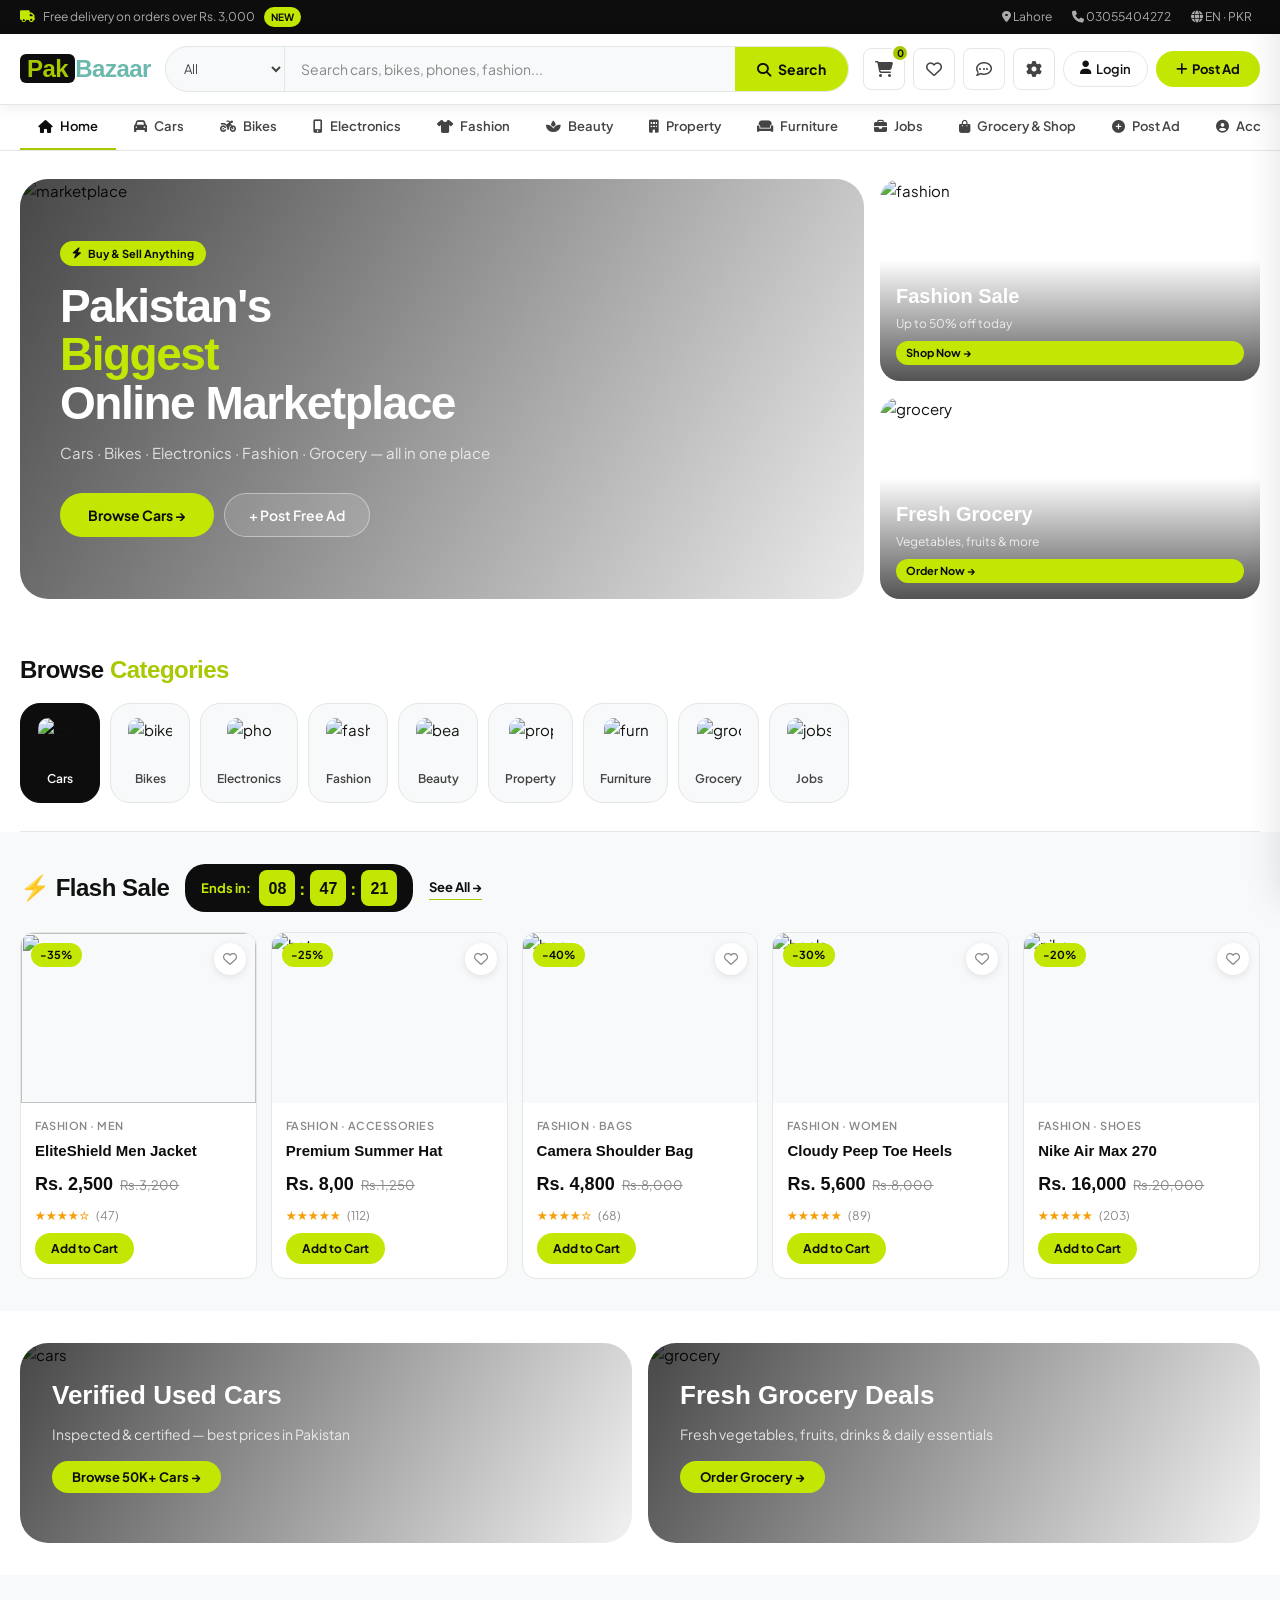
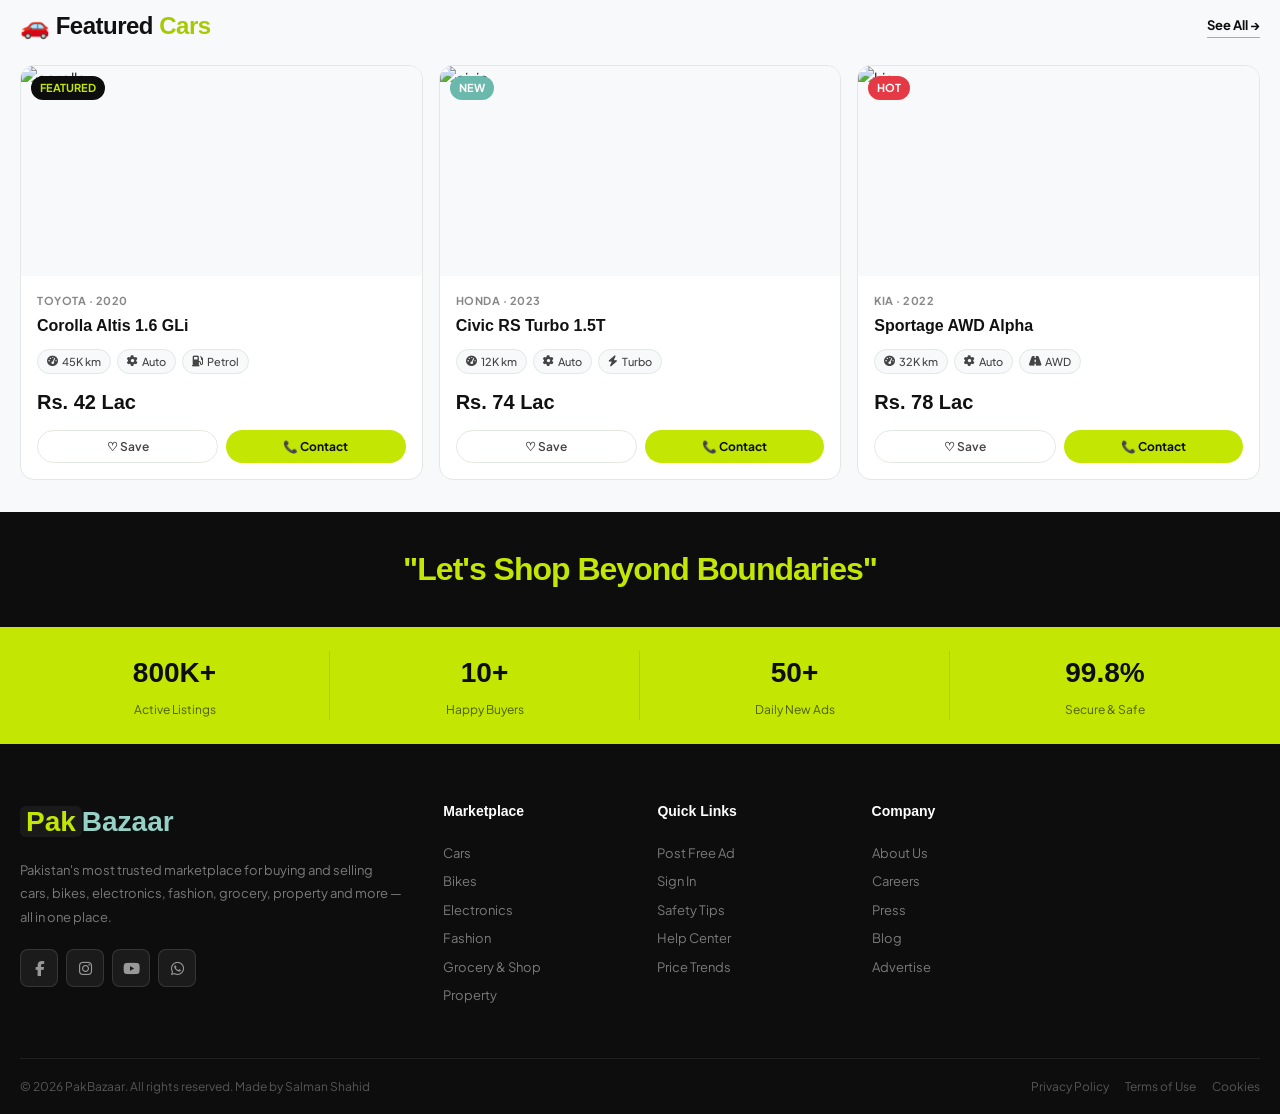
==== commit 60314b14: "Update index.html" ====
--- a/pakbazaar Website Project/index.html
+++ b/pakbazaar Website Project/index.html
@@ -158,7 +158,7 @@
       <span>Total</span>
       <strong id="cartTotal">Rs. 0</strong>
     </div>
-    <button class="btn-checkout" onclick="toast('Checkout coming soon! 🎉','inf');toggleCart()">Proceed to Checkout →</button>
+    <button class="btn-checkout" onclick="openCheckout()">Proceed to Checkout →</button>
   </div>
 </div>
 
@@ -422,7 +422,7 @@
 ════════════════════════════════════════════ -->
 <script src="js/main.js"></script>
 <script src="js/pages.js"></script>
-
+ 
 <!-- Extra inline helpers -->
 <script>
 // Password visibility toggle
@@ -437,7 +437,7 @@
     btn.innerHTML = '<i class="fas fa-eye"></i>';
   }
 }
-
+ 
 // Update header user avatar initials when user logs in
 const _origRefresh = window.refreshAuthUI;
 window.refreshAuthUI = function() {
@@ -451,3 +451,4 @@
 </script>
 </body>
 </html>
+ 
